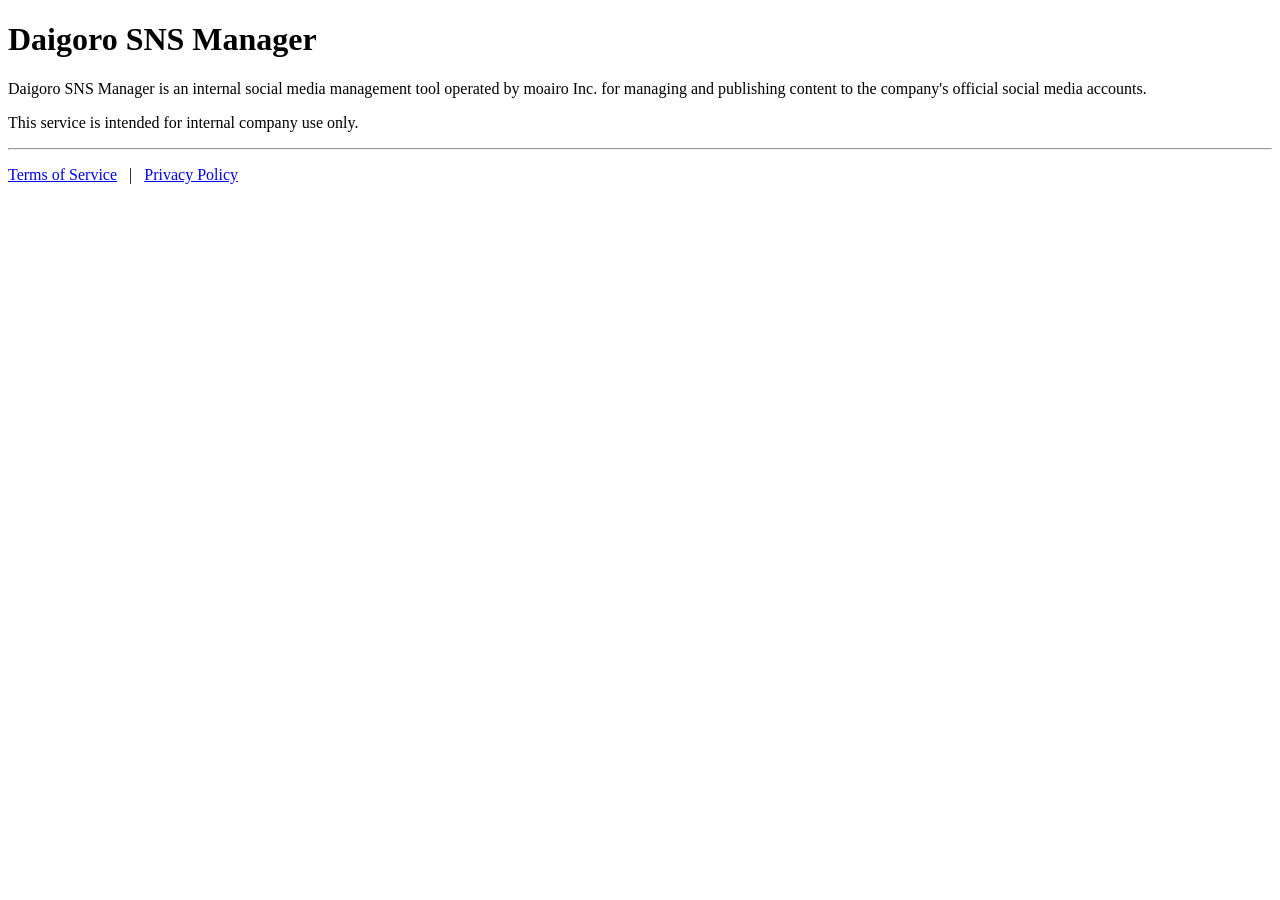
==== index.html @ 466c3f8b "Create index.html" ====
<!DOCTYPE html>
<html lang="en">
<head>
  <meta charset="UTF-8">
  <meta name="viewport" content="width=device-width, initial-scale=1.0">
  <title>Daigoro SNS Manager</title>
</head>
<body>
  <h1>Daigoro SNS Manager</h1>

  <p>
    Daigoro SNS Manager is an internal social media management tool
    operated by moairo Inc. for managing and publishing content to
    the company's official social media accounts.
  </p>

  <p>
    This service is intended for internal company use only.
  </p>

  <hr>

  <p>
    <a href="terms.html">Terms of Service</a>
    &nbsp; | &nbsp;
    <a href="privacy.html">Privacy Policy</a>
  </p>
</body>
</html>
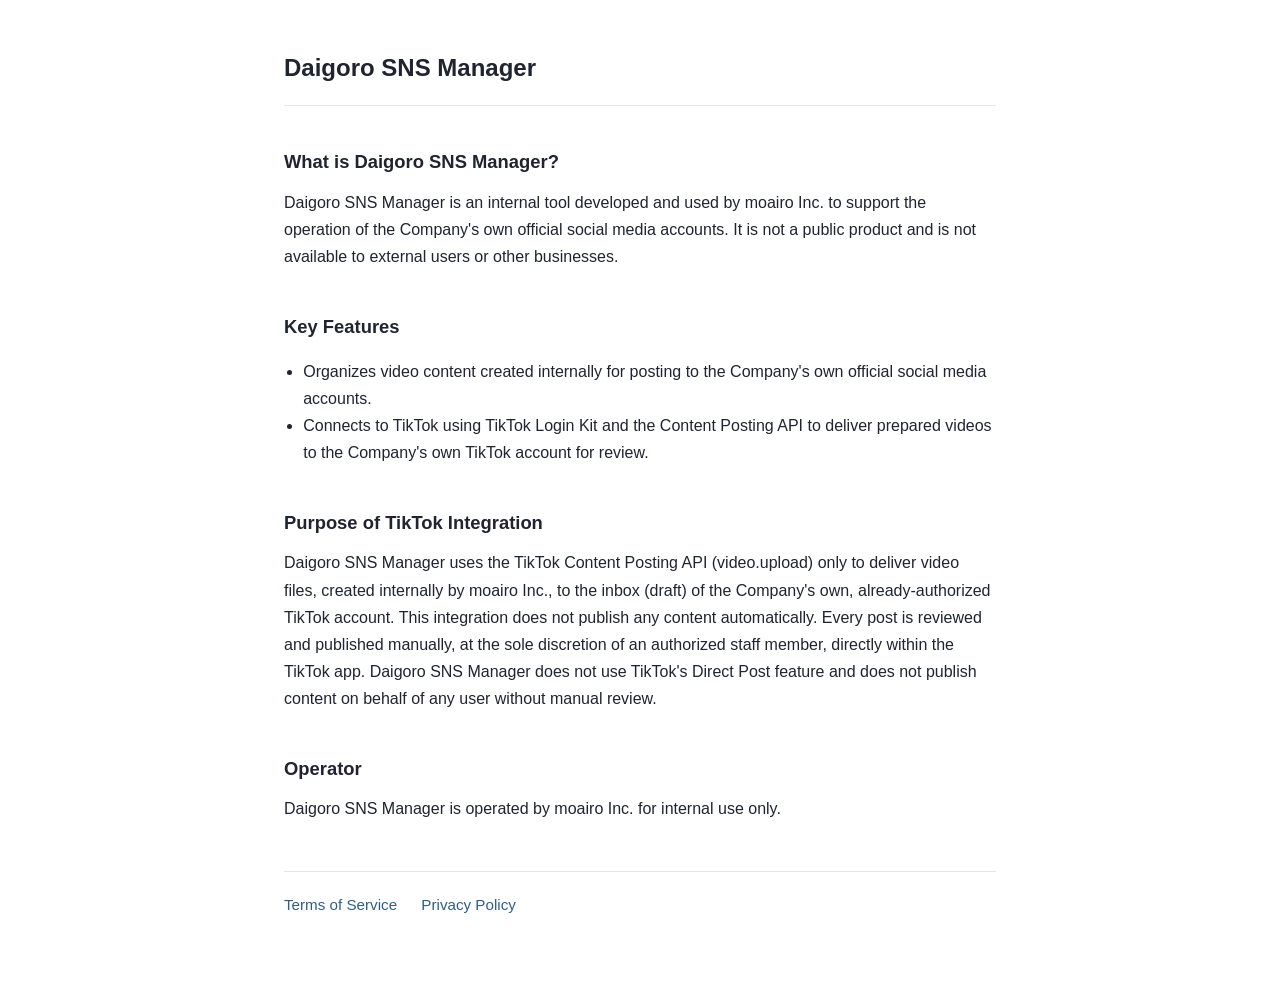
==== commit 8b9e550d: "Add files via upload" ====
--- a/index.html
+++ b/index.html
@@ -1,29 +1,38 @@
-<!DOCTYPE html>
+<!doctype html>
 <html lang="en">
 <head>
-  <meta charset="UTF-8">
-  <meta name="viewport" content="width=device-width, initial-scale=1.0">
-  <title>Daigoro SNS Manager</title>
+<meta charset="utf-8">
+<meta name="viewport" content="width=device-width, initial-scale=1">
+<title>Daigoro SNS Manager</title>
+<link rel="stylesheet" href="style.css">
 </head>
 <body>
-  <h1>Daigoro SNS Manager</h1>
+<div class="page">
 
-  <p>
-    Daigoro SNS Manager is an internal social media management tool
-    operated by moairo Inc. for managing and publishing content to
-    the company's official social media accounts.
-  </p>
+<header class="site-header">
+<h1>Daigoro SNS Manager</h1>
+</header>
 
-  <p>
-    This service is intended for internal company use only.
-  </p>
+<h2>What is Daigoro SNS Manager?</h2>
+<p>Daigoro SNS Manager is an internal tool developed and used by moairo Inc. to support the operation of the Company's own official social media accounts. It is not a public product and is not available to external users or other businesses.</p>
 
-  <hr>
+<h2>Key Features</h2>
+<ul>
+<li>Organizes video content created internally for posting to the Company's own official social media accounts.</li>
+<li>Connects to TikTok using TikTok Login Kit and the Content Posting API to deliver prepared videos to the Company's own TikTok account for review.</li>
+</ul>
 
-  <p>
-    <a href="terms.html">Terms of Service</a>
-    &nbsp; | &nbsp;
-    <a href="privacy.html">Privacy Policy</a>
-  </p>
+<h2>Purpose of TikTok Integration</h2>
+<p>Daigoro SNS Manager uses the TikTok Content Posting API (video.upload) only to deliver video files, created internally by moairo Inc., to the inbox (draft) of the Company's own, already-authorized TikTok account. This integration does not publish any content automatically. Every post is reviewed and published manually, at the sole discretion of an authorized staff member, directly within the TikTok app. Daigoro SNS Manager does not use TikTok's Direct Post feature and does not publish content on behalf of any user without manual review.</p>
+
+<h2>Operator</h2>
+<p>Daigoro SNS Manager is operated by moairo Inc. for internal use only.</p>
+
+<footer class="site-footer">
+<a href="terms.html">Terms of Service</a>
+<a href="privacy.html">Privacy Policy</a>
+</footer>
+
+</div>
 </body>
 </html>
--- a/style.css
+++ b/style.css
@@ -0,0 +1,76 @@
+:root {
+  --bg: #ffffff;
+  --text: #1f2430;
+  --muted: #5b6472;
+  --accent: #2f5d8a;
+  --border: #e3e6ea;
+}
+
+* {
+  box-sizing: border-box;
+}
+
+body {
+  margin: 0;
+  background: var(--bg);
+  color: var(--text);
+  font-family: -apple-system, BlinkMacSystemFont, "Segoe UI", Helvetica, Arial, sans-serif;
+  line-height: 1.7;
+}
+
+.page {
+  max-width: 760px;
+  margin: 0 auto;
+  padding: 48px 24px 64px;
+}
+
+header.site-header {
+  border-bottom: 1px solid var(--border);
+  padding-bottom: 16px;
+  margin-bottom: 32px;
+}
+
+header.site-header h1 {
+  font-size: 1.5rem;
+  margin: 0;
+}
+
+h2 {
+  font-size: 1.15rem;
+  margin-top: 2.2em;
+  margin-bottom: 0.6em;
+}
+
+p {
+  margin: 0 0 1em;
+}
+
+.meta {
+  color: var(--muted);
+  font-size: 0.9rem;
+  margin-bottom: 2em;
+}
+
+a {
+  color: var(--accent);
+  text-decoration: none;
+}
+
+a:hover {
+  text-decoration: underline;
+}
+
+footer.site-footer {
+  border-top: 1px solid var(--border);
+  margin-top: 48px;
+  padding-top: 20px;
+  font-size: 0.95rem;
+}
+
+footer.site-footer a {
+  margin-right: 20px;
+}
+
+ul {
+  padding-left: 1.2em;
+}
